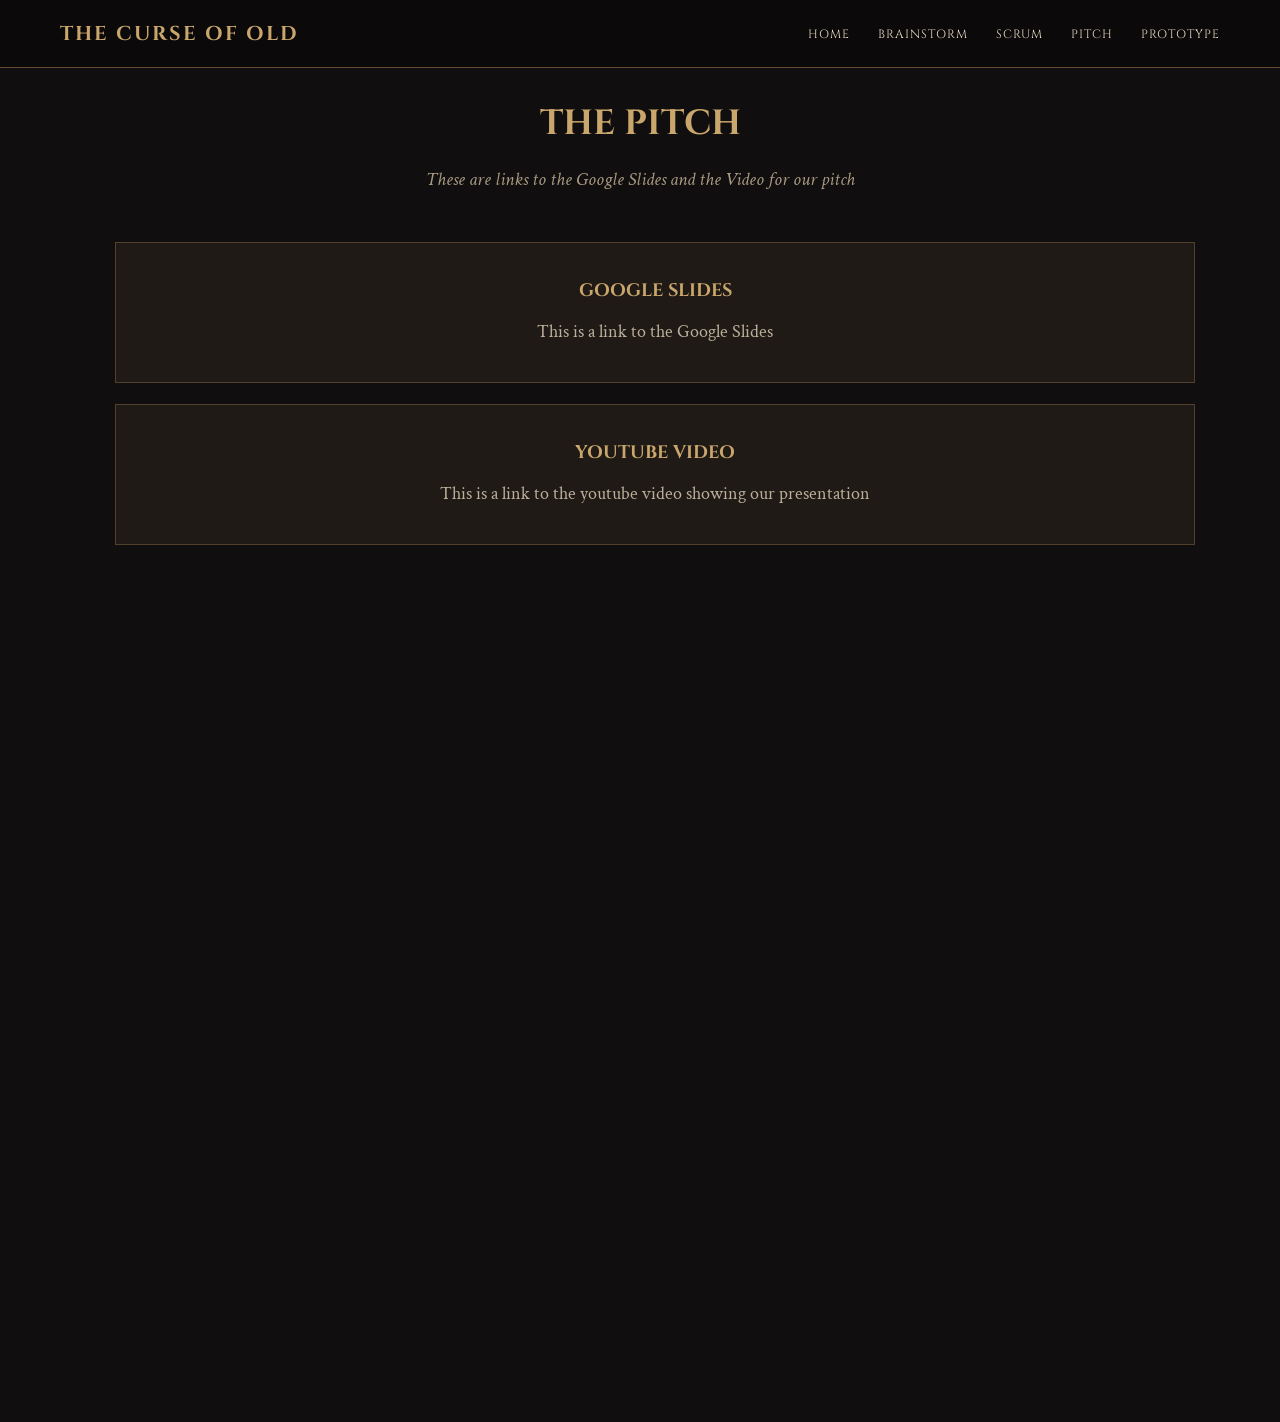
==== pitch.html @ 98dddaf8 "Add files via upload" ====
<!DOCTYPE html>
<html lang="en">
<head>
<meta charset="UTF-8">
<meta name="viewport" content="width=device-width, initial-scale=1.0">
<title>The Curse of Old</title>
<link rel="stylesheet" href="style.css">
<link href="https://fonts.googleapis.com/css2?family=Cinzel:wght@400;500;600;700;800&family=Crimson+Text:ital,wght@0,400;0,600;1,400&display=swap" rel="stylesheet">


</head>

<body>

<header>
<nav>
    <div class="logo">THE CURSE OF OLD</div>

    <ul class="nav-links">
        <a id="index" class="item" href="index.html">HOME</a>
        <a id="brainstorm" class="item" target="_blank" href="https://trello.com/b/CAdWPHLm/brainstorming">BRAINSTORM</a>
        <a id="scrum" class="item" target="_blank" href="https://trello.com/b/beLVWyMD/scrum-board-1st-sprint">SCRUM</a>
        <a id="pitch" class="item" href="pitch.html">PITCH</a>
        <a id="prototype" class="item" href="prototype.html">PROTOTYPE</a>
    </ul>
</nav>
</header>


<section class="gameplay" id="gameplay">

<div class="container">

    <h2 class="section-title">THE PITCH</h2>

    <p class="section-subtitle">
        These are links to the Google Slides and the Video for our pitch
    </p>

    <div class="cards">
        <a id="slides" class="item" target="_blank" href="https://docs.google.com/presentation/d/18qxIM1xi0dm4fEAX3TMefT_jtMbz3TQo2XN5snTH2Z4/edit?usp=sharing"><div class="card">
            <h3>GOOGLE SLIDES</h3>
            <p>
                This is a link to the Google Slides
            </p>
        </div> </a>

    </br>

        <a id="slides" class="item" target="_blank" href="https://www.youtube.com"><div class="card">
            <h3>YOUTUBE VIDEO</h3>
            <p>
                This is a link to the youtube video showing our presentation
            </p>
        </div></a>

    </div>
</div>
</section>


</body>
</html>
---- style.css ----
* {
    margin: 0;
    padding: 0;
    box-sizing: border-box;
    scroll-behavior: smooth;
}

body {
    background: #100e0e;
    color: #e8dcc5;
    font-family: 'Crimson Text', serif;
}

h1, h2, h3, nav {
    font-family: 'Cinzel', serif;
}

a {
    text-decoration: none;
    color: inherit;
}

/* NAVIGATION */

header {
    position: fixed;
    top: 0;
    width: 100%;
    z-index: 100;
    background: rgba(12, 10, 10, 0.95);
    border-bottom: 1px solid #654c32;
}

nav {
    max-width: 1200px;
    margin: auto;
    padding: 20px;
    display: flex;
    justify-content: space-between;
    align-items: center;
}

.logo {
    color: #c9a66b;
    font-size: 20px;
    font-weight: bold;
    letter-spacing: 2px;
}

.nav-links {
    display: flex;
    gap: 28px;
    list-style: none;
}

.nav-links a {
    font-size: 12px;
    letter-spacing: 1px;
    transition: 0.3s;
}

.nav-links a:hover {
    color: #c9a66b;
}

/* HERO SECTION */

.hero {
    min-height: 100vh;
    display: flex;
    flex-direction: column;
    justify-content: center;
    align-items: center;
    text-align: center;
    padding: 120px 20px 80px;

    background:
    linear-gradient(rgba(10,8,8,0.55), rgba(10,8,8,0.95)),
    radial-gradient(ellipse at center, #49352b, #171010 70%);
}

.hero .subtitle {
    color: #c9a66b;
    letter-spacing: 5px;
    font-size: 13px;
    margin-bottom: 25px;
}

.hero h1 {
    font-size: clamp(45px, 9vw, 100px);
    color: #d5b77e;
    text-shadow: 0 5px 25px black;
    line-height: 1.15;
}

.hero p {
    font-size: 23px;
    font-style: italic;
    margin: 25px 0 40px;
    color: #c8bba6;
}

.button {
    display: inline-block;
    padding: 15px 35px;
    border: 1px solid #c9a66b;
    color: #c9a66b;
    font-family: 'Cinzel', serif;
    font-size: 13px;
    letter-spacing: 2px;
    transition: 0.3s;
}

.button:hover {
    background: #c9a66b;
    color: #100e0e;
}

/* GENERAL SECTIONS */

section {
    padding: 100px 20px;
}

.container {
    max-width: 1050px;
    margin: auto;
}

.section-title {
    text-align: center;
    font-size: 35px;
    color: #c9a66b;
    margin-bottom: 20px;
}

.section-subtitle {
    text-align: center;
    font-style: italic;
    color: #a99a82;
    font-size: 19px;
    margin-bottom: 50px;
}

.divider {
    width: 80px;
    height: 2px;
    background: #947347;
    margin: 20px auto 35px;
}

.gameplay {
    background: #100e0e;
}

.cards {
    margin: auto;
    grid-template-columns: repeat(3, 1fr);
    gap: 25px;
    width: 1080px;
    height: 1080px;
}

.card {
    background: #201a17;
    border: 1px solid #51402c;
    padding: 35px 25px;
    text-align: center;
    transition: 0.3s;
}

.card:hover {
    transform: translateY(-7px);
    border-color: #c9a66b;
}

.card .symbol {
    font-size: 35px;
    margin-bottom: 20px;
}

.card h3 {
    color: #c9a66b;
    font-size: 18px;
    margin-bottom: 15px;
}

.card p {
    font-size: 18px;
    line-height: 1.6;
    color: #bdb09b;
}

.gallery {
    text-align: center;
}

.gallery-grid {
    display: grid;
    grid-template-columns: repeat(3, 1fr);
    gap: 15px;
}

.gallery-item {
    background: linear-gradient(145deg, #48352a, #171010);
    border: 1px solid #51402c;
    min-height: 180px;
    display: flex;
    justify-content: center;
    align-items: center;
    font-family: 'Cinzel', serif;
    color: #c9a66b;
}

.creator-image {
    width: 500px;
    height: 600px;
    object-fit: cover;
    border: 2px solid #947347;
    box-shadow: 0 5px 25px rgba(0,0,0,0.7);
    filter: sepia(25%) brightness(80%);
}

.hero-content {
    display: flex;
    align-items: center;
    justify-content: center;
    gap: 50px;
    width: 100%;
    max-width: 1200px;
}

.hero-title {
    text-align: center;
    flex-shrink: 0;
}

.hero h1 {
    font-size: clamp(45px, 9vw, 100px);
    color: #d5b77e;
    text-shadow: 0 5px 25px black;
    line-height: 1.15;
}

.hero p {
    font-size: 23px;
    font-style: italic;
    margin: 25px 0 40px;
    color: #c8bba6;
}
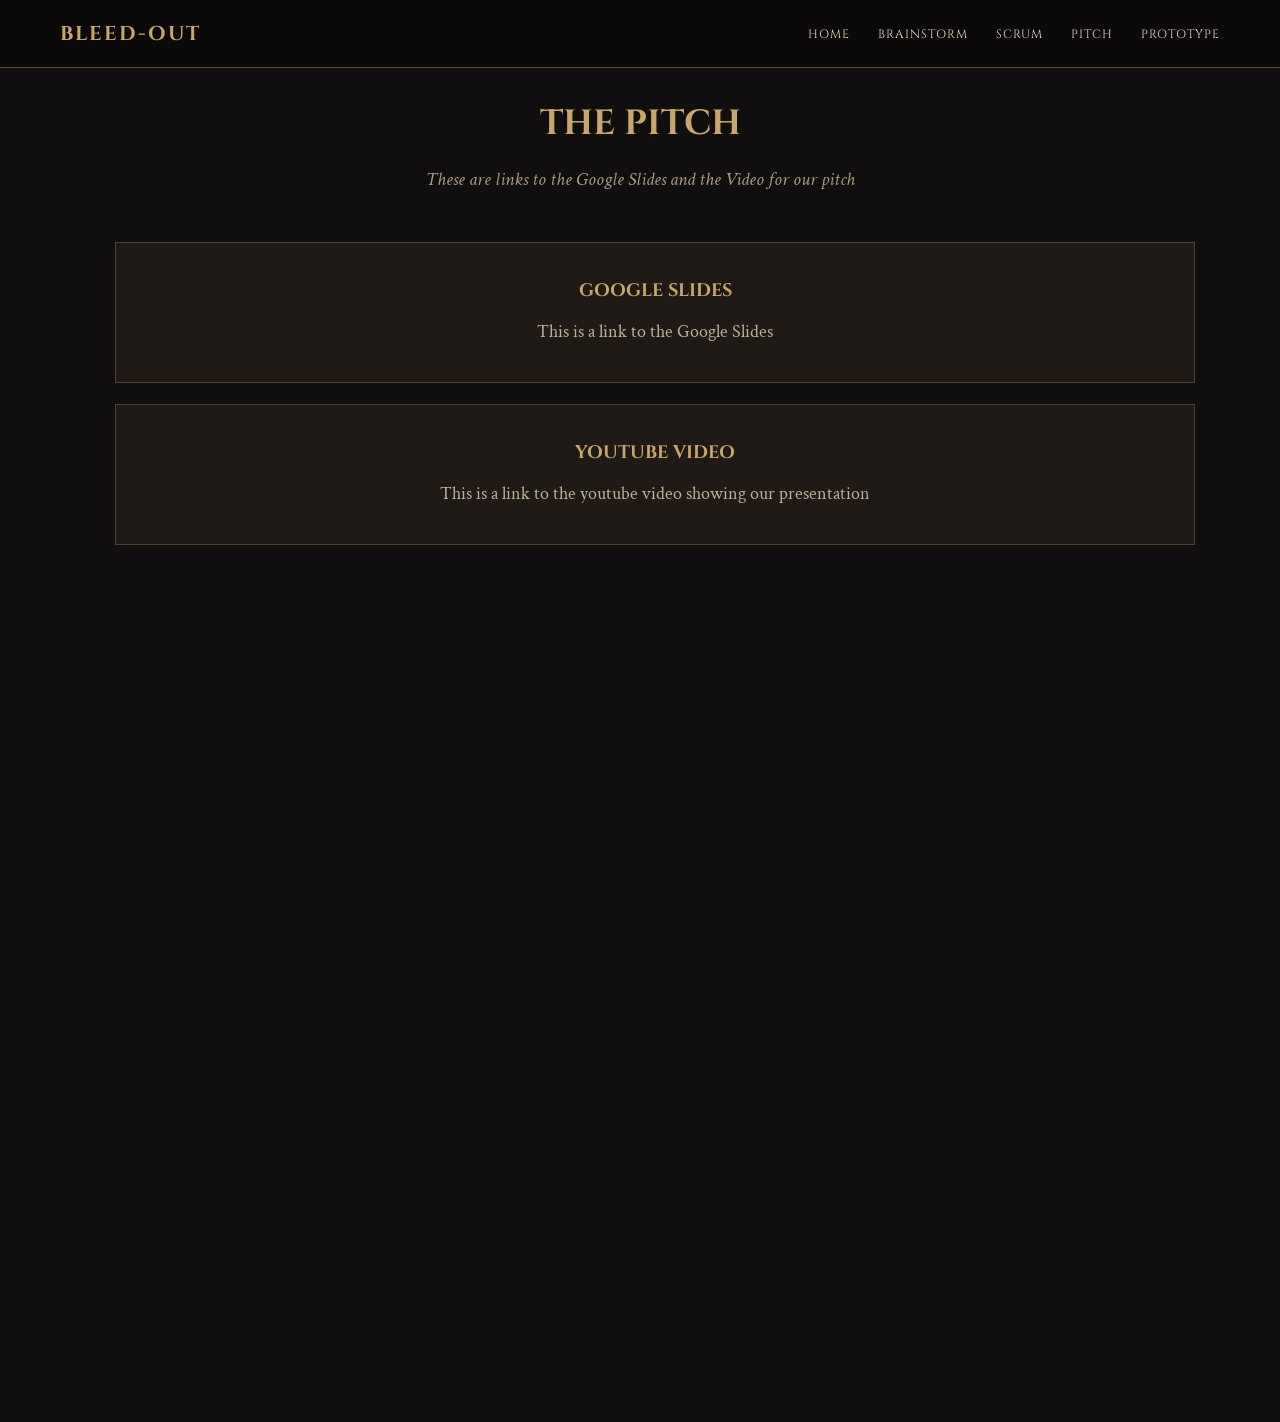
==== commit 453ec948: "Add files via upload" ====
--- a/pitch.html
+++ b/pitch.html
@@ -3,7 +3,7 @@
 <head>
 <meta charset="UTF-8">
 <meta name="viewport" content="width=device-width, initial-scale=1.0">
-<title>The Curse of Old</title>
+<title>BLEED-OUT</title>
 <link rel="stylesheet" href="style.css">
 <link href="https://fonts.googleapis.com/css2?family=Cinzel:wght@400;500;600;700;800&family=Crimson+Text:ital,wght@0,400;0,600;1,400&display=swap" rel="stylesheet">
 
@@ -14,7 +14,7 @@
 
 <header>
 <nav>
-    <div class="logo">THE CURSE OF OLD</div>
+    <div class="logo">BLEED-OUT</div>
 
     <ul class="nav-links">
         <a id="index" class="item" href="index.html">HOME</a>
--- a/style.css
+++ b/style.css
@@ -19,8 +19,6 @@
     text-decoration: none;
     color: inherit;
 }
-
-/* NAVIGATION */
 
 header {
     position: fixed;
@@ -63,8 +61,6 @@
     color: #c9a66b;
 }
 
-/* HERO SECTION */
-
 .hero {
     min-height: 100vh;
     display: flex;
@@ -115,8 +111,6 @@
     background: #c9a66b;
     color: #100e0e;
 }
-
-/* GENERAL SECTIONS */
 
 section {
     padding: 100px 20px;
@@ -191,25 +185,8 @@
     color: #bdb09b;
 }
 
-.gallery {
-    text-align: center;
-}
-
-.gallery-grid {
-    display: grid;
-    grid-template-columns: repeat(3, 1fr);
-    gap: 15px;
-}
-
-.gallery-item {
-    background: linear-gradient(145deg, #48352a, #171010);
-    border: 1px solid #51402c;
-    min-height: 180px;
-    display: flex;
-    justify-content: center;
-    align-items: center;
-    font-family: 'Cinzel', serif;
-    color: #c9a66b;
+.prototype {
+    text-align: center;
 }
 
 .creator-image {
@@ -247,4 +224,4 @@
     font-style: italic;
     margin: 25px 0 40px;
     color: #c8bba6;
-}+}
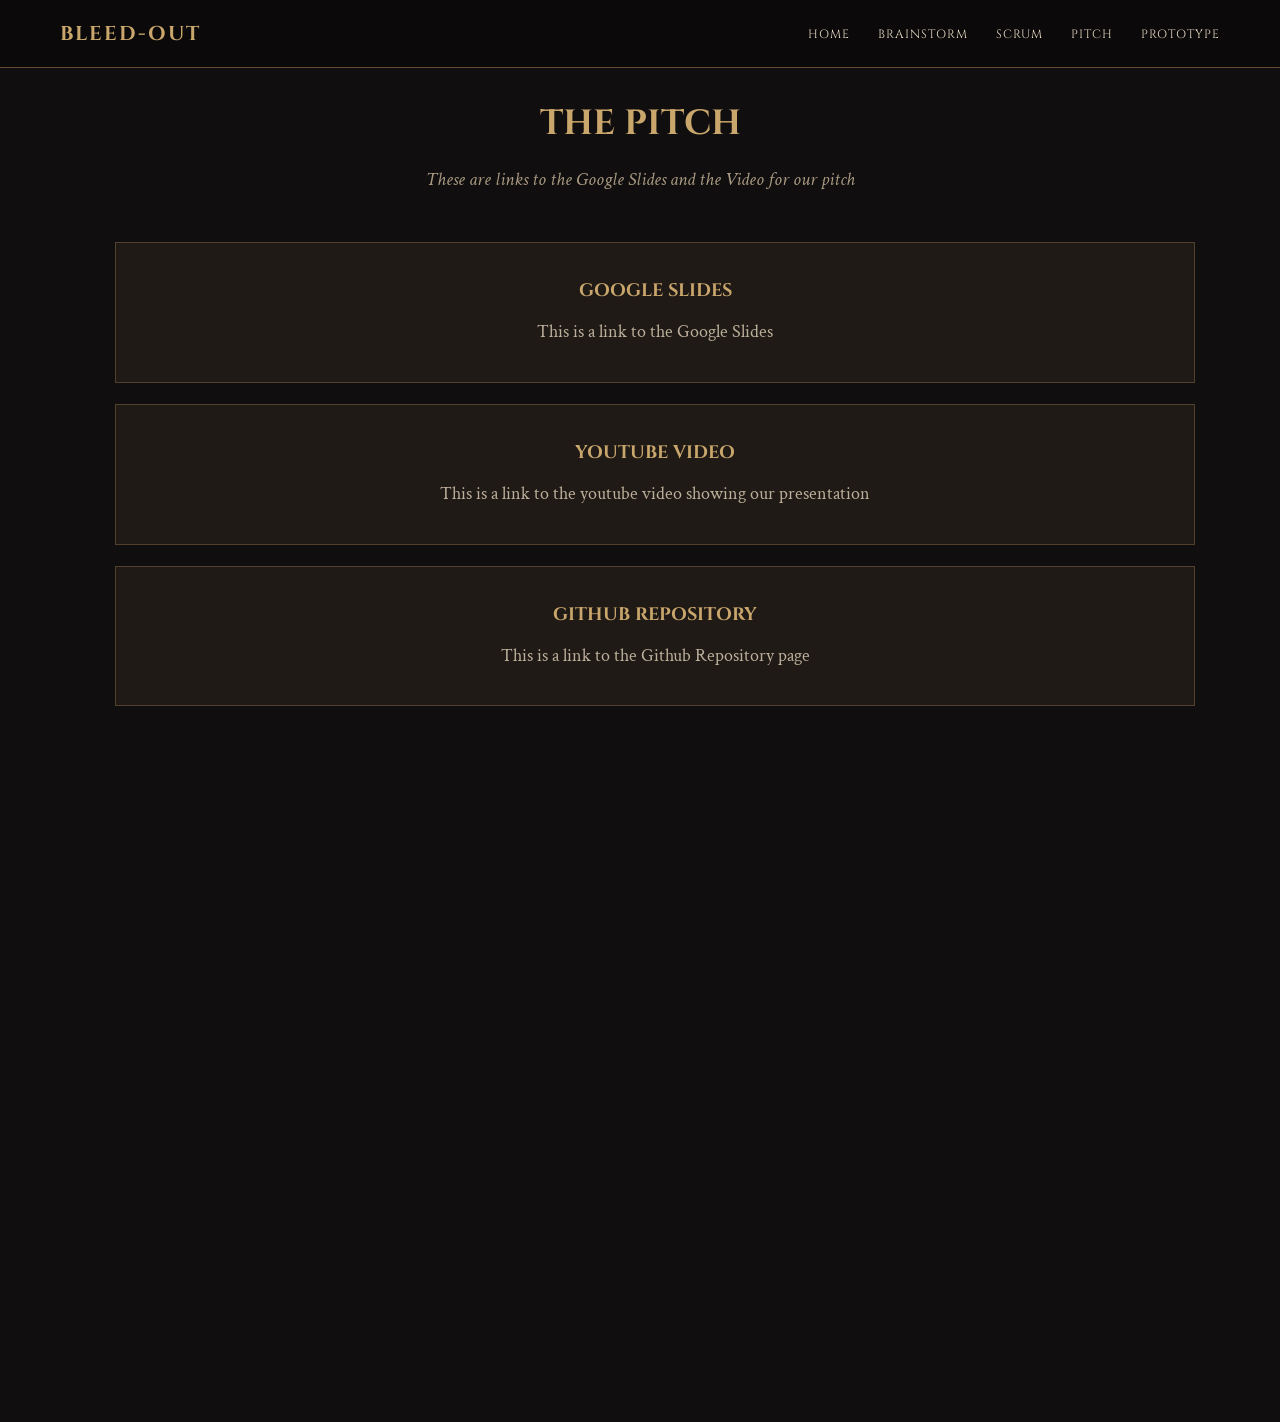
==== commit 6f92f8a6: "Add files via upload" ====
--- a/pitch.html
+++ b/pitch.html
@@ -54,6 +54,15 @@
             </p>
         </div></a>
 
+    </br>
+
+        <a id="slides" class="item" target="_blank" href="https://github.com/CGCollege2025/GameDesignProject2026.github.io.git"><div class="card">
+            <h3>GITHUB REPOSITORY</h3>
+            <p>
+                This is a link to the Github Repository page
+            </p>
+        </div></a>
+
     </div>
 </div>
 </section>
